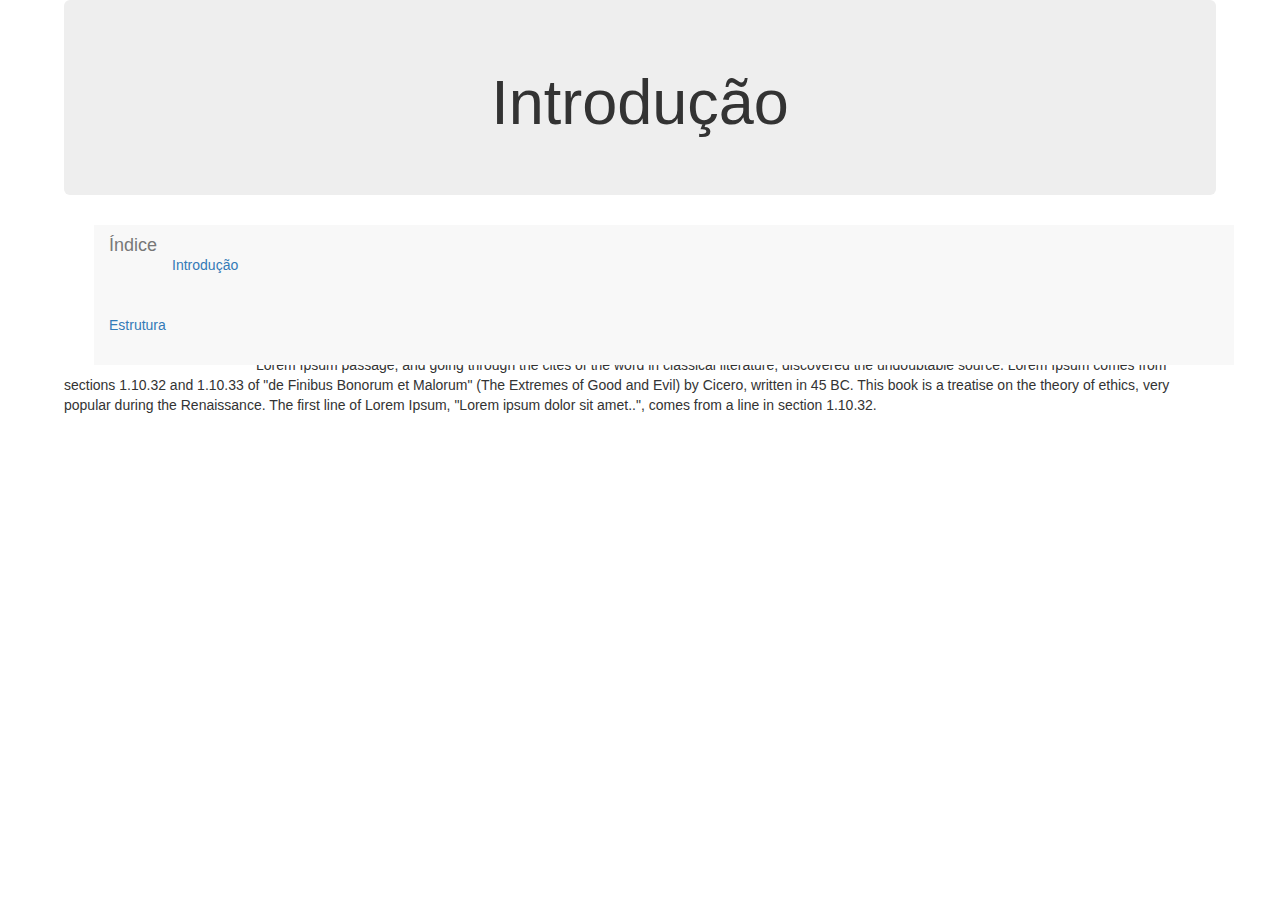
==== index.html @ c8971d62 "Versão inicial" ====
<html>
	<head>
		<!-- Use the bootstrap as design reference -->
		<link rel="stylesheet" href="https://maxcdn.bootstrapcdn.com/bootstrap/3.3.7/css/bootstrap.min.css">
		<script src="https://ajax.googleapis.com/ajax/libs/jquery/3.3.1/jquery.min.js"></script>
 		<script src="https://maxcdn.bootstrapcdn.com/bootstrap/3.3.7/js/bootstrap.min.js"></script>

 		<!-- Set character set to display latin characters -->
 		<meta charset="UTF-8">

 		<!-- Set author -->
 		 <meta name="author" content="Group 8">
 		 
 		<!-- Website title -->
		<title>Tutorial SPD</title>
	</head>

	<body>
		<!-- 
			Tópicos: Introdução, estrutura, narrativa, exemplos clássicos, erros (no meio da narrativa)
		-->
		<div class="container" style="width: 90%">
			<div class="row">
				<center>
					<div class="jumbotron">
						<!-- SECTION TITLE -->
						<h1>Introdução</h1>
					</div>
				</center>
			</div>
			<div class="row" style>
				<!-- MAIN NAVIGATION TAB -->
				<div class="col-sm-2">
					<nav class="container">
						<ul class="nav navbar-default">
							<li><a class="navbar-brand">Índice</a></li>
							<br>

							<li class="active"><a href="#">Introdução</a></li>
							<br>

							<li><a href="">Estrutura</a></li>
							<br>

							<!-- Exemplos clássicos -->

							<!-- Erros -->
						</ul>
					</nav>
				</div>
				<!-- SECTION CONTENT -->
				<div class="col-sm-14">
					<p>
						Lorem Ipsum is simply dummy text of the printing and typesetting industry. Lorem Ipsum has been the industry's standard dummy text ever since the 1500s, when an unknown printer took a galley of type and scrambled it to make a type specimen book. It has survived not only five centuries, but also the leap into electronic typesetting, remaining essentially unchanged. It was popularised in the 1960s with the release of Letraset sheets containing Lorem Ipsum passages, and more recently with desktop publishing software like Aldus PageMaker including versions of Lorem Ipsum.
					</p>

					<p>
						Contrary to popular belief, Lorem Ipsum is not simply random text. It has roots in a piece of classical Latin literature from 45 BC, making it over 2000 years old. Richard McClintock, a Latin professor at Hampden-Sydney College in Virginia, looked up one of the more obscure Latin words, consectetur, from a Lorem Ipsum passage, and going through the cites of the word in classical literature, discovered the undoubtable source. Lorem Ipsum comes from sections 1.10.32 and 1.10.33 of "de Finibus Bonorum et Malorum" (The Extremes of Good and Evil) by Cicero, written in 45 BC. This book is a treatise on the theory of ethics, very popular during the Renaissance. The first line of Lorem Ipsum, "Lorem ipsum dolor sit amet..", comes from a line in section 1.10.32.
					</p>
				</div>
			</div>
		</div>

	</body>
</html>
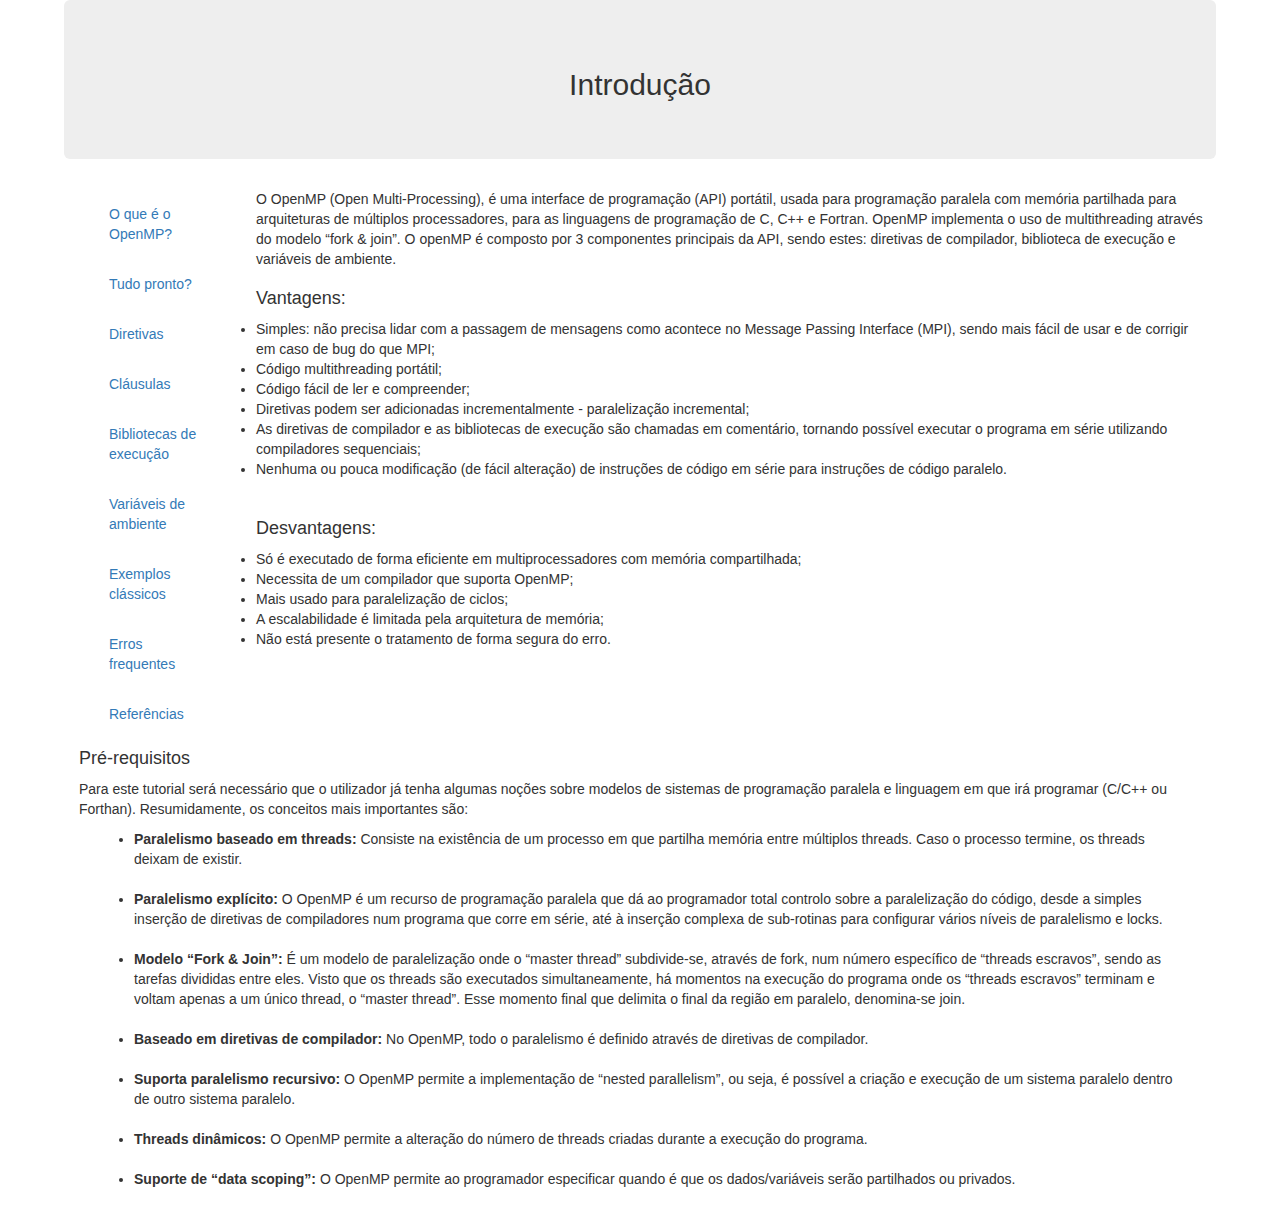
==== commit f5a4d6d8: "2.0" ====
--- a/index.html
+++ b/index.html
@@ -24,39 +24,89 @@
 				<center>
 					<div class="jumbotron">
 						<!-- SECTION TITLE -->
-						<h1>Introdução</h1>
+						<h2>Introdução</h2>
 					</div>
 				</center>
 			</div>
-			<div class="row" style>
+			<div class="row">
 				<!-- MAIN NAVIGATION TAB -->
 				<div class="col-sm-2">
-					<nav class="container">
-						<ul class="nav navbar-default">
-							<li><a class="navbar-brand">Índice</a></li>
+					<nav class="container-fluid">
+						<ul class="nav navbar-nav">
+							<li><a href="index.html">O que é o OpenMP?</a></li>
 							<br>
 
-							<li class="active"><a href="#">Introdução</a></li>
+							<li class="active"><a href="tudo_pronto.html">Tudo pronto?</a></li>
 							<br>
 
-							<li><a href="">Estrutura</a></li>
+							<li><a href="diretivas.html">Diretivas</a></li>
 							<br>
 
-							<!-- Exemplos clássicos -->
+							<li><a href="clausulas.html">Cláusulas</a></li>
+							<br>
 
-							<!-- Erros -->
+							<li><a href="execucao.html">Bibliotecas de execução</a></li>
+							<br>
+
+							<li><a href="variaveis.html">Variáveis de ambiente</a></li>
+							<br>
+
+							<li><a href="exemplos.html">Exemplos clássicos</a></li>
+							<br>
+
+							<li><a href="erros.html">Erros frequentes</a></li>
+							<br>
+
+							<li><a href="referencias.html">Referências</a></li>
+							<br>
 						</ul>
 					</nav>
 				</div>
 				<!-- SECTION CONTENT -->
 				<div class="col-sm-14">
 					<p>
-						Lorem Ipsum is simply dummy text of the printing and typesetting industry. Lorem Ipsum has been the industry's standard dummy text ever since the 1500s, when an unknown printer took a galley of type and scrambled it to make a type specimen book. It has survived not only five centuries, but also the leap into electronic typesetting, remaining essentially unchanged. It was popularised in the 1960s with the release of Letraset sheets containing Lorem Ipsum passages, and more recently with desktop publishing software like Aldus PageMaker including versions of Lorem Ipsum.
+						O OpenMP (Open Multi-Processing), é uma interface de programação (API) portátil, usada para programação paralela com memória partilhada para arquiteturas de múltiplos processadores, para as linguagens de programação de C, C++ e Fortran. OpenMP implementa o uso de multithreading através do modelo “fork & join”. O openMP é composto por 3 componentes principais da API, sendo estes: diretivas de compilador, biblioteca de execução e variáveis de ambiente.
 					</p>
 
-					<p>
-						Contrary to popular belief, Lorem Ipsum is not simply random text. It has roots in a piece of classical Latin literature from 45 BC, making it over 2000 years old. Richard McClintock, a Latin professor at Hampden-Sydney College in Virginia, looked up one of the more obscure Latin words, consectetur, from a Lorem Ipsum passage, and going through the cites of the word in classical literature, discovered the undoubtable source. Lorem Ipsum comes from sections 1.10.32 and 1.10.33 of "de Finibus Bonorum et Malorum" (The Extremes of Good and Evil) by Cicero, written in 45 BC. This book is a treatise on the theory of ethics, very popular during the Renaissance. The first line of Lorem Ipsum, "Lorem ipsum dolor sit amet..", comes from a line in section 1.10.32.
-					</p>
+					<div class="container-fluid">
+						<h4>Vantagens:</h4>
+						<ul>
+							<li>Simples: não precisa lidar com a passagem de mensagens como acontece no Message Passing Interface (MPI), sendo mais fácil de usar e de corrigir em caso de bug do que MPI; </li>
+							<li>Código multithreading portátil;</li>
+							<li>Código fácil de ler e compreender;</li>
+							<li>Diretivas podem ser adicionadas incrementalmente - paralelização incremental;</li>
+							<li>As diretivas de compilador e as bibliotecas de execução são chamadas em comentário, tornando possível executar o programa em série utilizando compiladores sequenciais;</li>
+							<li>Nenhuma ou pouca modificação (de fácil alteração) de instruções de código em série para instruções de código paralelo.</li>
+						</ul>
+						<br>
+						<h4>Desvantagens:</h4>
+						<ul>
+							<li>Só é executado de forma eficiente em multiprocessadores com memória compartilhada;</li>
+							<li>Necessita de um compilador que suporta OpenMP;</li>
+							<li>Mais usado para paralelização de ciclos;</li>
+							<li>A escalabilidade é limitada pela arquitetura de memória;</li>
+							<li>Não está presente o tratamento de forma segura do erro.</li>
+						</ul>
+					</div>
+					<div class="container-fluid">
+						<h4>Pré-requisitos</h4>
+						<p>
+							Para este tutorial será necessário que o utilizador já tenha algumas noções sobre modelos de sistemas de programação paralela e linguagem em que irá programar (C/C++ ou Forthan). Resumidamente, os conceitos mais importantes são:
+						</p>
+						<div class="container-fluid">
+							<ul>
+								<li><b>Paralelismo baseado em threads:</b> Consiste na existência de um processo em que partilha memória entre múltiplos threads. Caso o processo termine, os threads deixam de existir.</li><br>
+								<li><b>Paralelismo explícito:</b> O OpenMP é um recurso de programação paralela que dá ao programador total controlo sobre a paralelização do código, desde a simples inserção de diretivas de compiladores num programa que corre em série, até à inserção complexa de sub-rotinas para configurar vários níveis de paralelismo e locks.</li><br>
+								<li><b>Modelo “Fork & Join”:</b> É um modelo de paralelização onde o “master thread” subdivide-se, através de fork, num número específico de “threads escravos”, sendo as tarefas divididas entre eles. Visto que os threads são executados simultaneamente, há momentos na execução do programa onde os “threads escravos” terminam e voltam apenas a um único thread, o “master thread”. Esse momento final que delimita o final da região em paralelo, denomina-se join.</li><br>
+								<li><b>Baseado em diretivas de compilador:</b> No OpenMP, todo o paralelismo é definido através de diretivas de compilador.</li><br>
+								<li><b>Suporta paralelismo recursivo:</b> O OpenMP permite a implementação de “nested parallelism”, ou seja, é possível a criação e execução de um sistema paralelo dentro de outro sistema paralelo.</li><br>
+								<li><b>Threads dinâmicos:</b> O OpenMP permite a alteração do número de threads criadas durante a execução do programa.</li><br>
+								<li><b>Suporte de “data scoping”:</b> O OpenMP permite ao programador especificar quando é que os dados/variáveis serão partilhados ou privados.</li><br>
+							</ul>
+						</div>
+
+					</div>
+
 				</div>
 			</div>
 		</div>
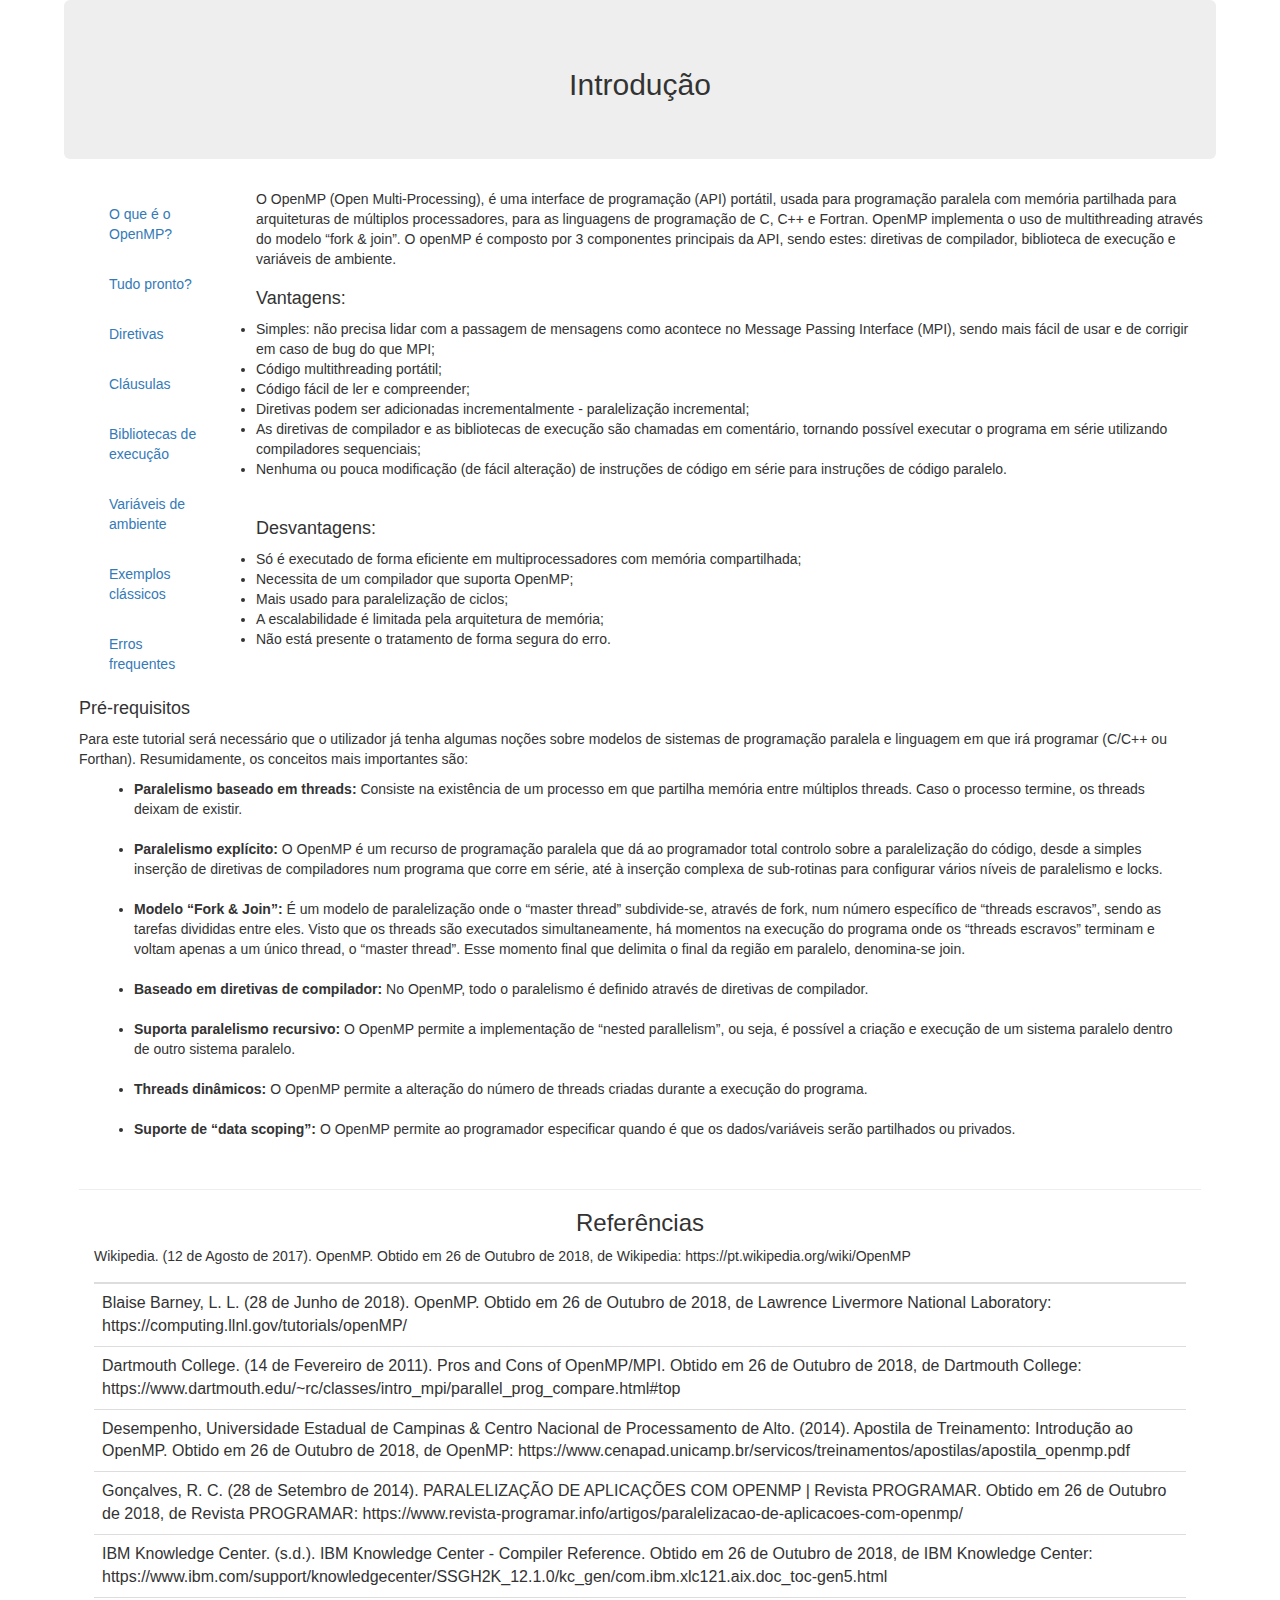
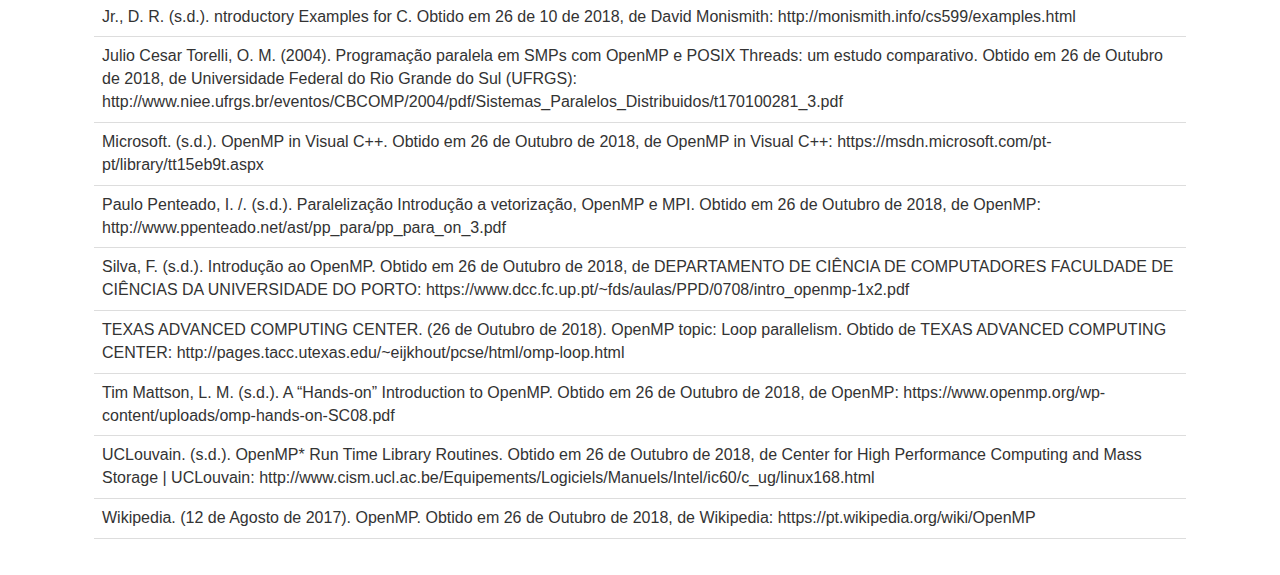
==== commit 51322529: "texto está feito" ====
--- a/index.html
+++ b/index.html
@@ -4,7 +4,7 @@
 		<link rel="stylesheet" href="https://maxcdn.bootstrapcdn.com/bootstrap/3.3.7/css/bootstrap.min.css">
 		<script src="https://ajax.googleapis.com/ajax/libs/jquery/3.3.1/jquery.min.js"></script>
  		<script src="https://maxcdn.bootstrapcdn.com/bootstrap/3.3.7/js/bootstrap.min.js"></script>
-
+ 		<script src="myscripts.js"></script>
  		<!-- Set character set to display latin characters -->
  		<meta charset="UTF-8">
 
@@ -56,9 +56,6 @@
 
 							<li><a href="erros.html">Erros frequentes</a></li>
 							<br>
-
-							<li><a href="referencias.html">Referências</a></li>
-							<br>
 						</ul>
 					</nav>
 				</div>
@@ -105,6 +102,35 @@
 							</ul>
 						</div>
 
+						<hr>
+
+						<center><h3>Referências</h3></center>
+						<div class="container-fluid">
+						<table class="table">
+							<thead><tr><th></th></tr></thead>
+							<tbody>
+								<tr>
+									<td>Blaise Barney, L. L. (28 de Junho de 2018). OpenMP. Obtido em 26 de Outubro de 2018, de Lawrence Livermore National Laboratory: https://computing.llnl.gov/tutorials/openMP/</td>
+								</tr>
+								<tr>
+									<td>Dartmouth College. (14 de Fevereiro de 2011). Pros and Cons of OpenMP/MPI. Obtido em 26 de Outubro de 2018, de Dartmouth College: https://www.dartmouth.edu/~rc/classes/intro_mpi/parallel_prog_compare.html#top</td>
+								</tr>
+								<tr><td>Desempenho, Universidade Estadual de Campinas & Centro Nacional de Processamento de Alto. (2014). Apostila de Treinamento: Introdução ao OpenMP. Obtido em 26 de Outubro de 2018, de OpenMP: https://www.cenapad.unicamp.br/servicos/treinamentos/apostilas/apostila_openmp.pdf</td></tr>
+								<tr><td>Gonçalves, R. C. (28 de Setembro de 2014). PARALELIZAÇÃO DE APLICAÇÕES COM OPENMP | Revista PROGRAMAR. Obtido em 26 de Outubro de 2018, de Revista PROGRAMAR: https://www.revista-programar.info/artigos/paralelizacao-de-aplicacoes-com-openmp/</td></tr>
+								<tr><td>IBM Knowledge Center. (s.d.). IBM Knowledge Center - Compiler Reference. Obtido em 26 de Outubro de 2018, de IBM Knowledge Center: https://www.ibm.com/support/knowledgecenter/SSGH2K_12.1.0/kc_gen/com.ibm.xlc121.aix.doc_toc-gen5.html</td></tr>
+								<tr><td>Jr., D. R. (s.d.). ntroductory Examples for C. Obtido em 26 de 10 de 2018, de David Monismith: http://monismith.info/cs599/examples.html</td></tr>
+								<tr><td>Julio Cesar Torelli, O. M. (2004). Programação paralela em SMPs com OpenMP e POSIX Threads: um estudo comparativo. Obtido em 26 de Outubro de 2018, de Universidade Federal do Rio Grande do Sul (UFRGS): http://www.niee.ufrgs.br/eventos/CBCOMP/2004/pdf/Sistemas_Paralelos_Distribuidos/t170100281_3.pdf</td></tr>
+								<tr><td>Microsoft. (s.d.). OpenMP in Visual C++. Obtido em 26 de Outubro de 2018, de OpenMP in Visual C++: https://msdn.microsoft.com/pt-pt/library/tt15eb9t.aspx</td></tr>
+								<tr><td>Paulo Penteado, I. /. (s.d.). Paralelização Introdução a vetorização, OpenMP e MPI. Obtido em 26 de Outubro de 2018, de OpenMP: http://www.ppenteado.net/ast/pp_para/pp_para_on_3.pdf</td></tr>
+								<tr><td>Silva, F. (s.d.). Introdução ao OpenMP. Obtido em 26 de Outubro de 2018, de DEPARTAMENTO DE CIÊNCIA DE COMPUTADORES FACULDADE DE CIÊNCIAS DA UNIVERSIDADE DO PORTO: https://www.dcc.fc.up.pt/~fds/aulas/PPD/0708/intro_openmp-1x2.pdf</td></tr>
+								<tr><td>TEXAS ADVANCED COMPUTING CENTER. (26 de Outubro de 2018). OpenMP topic: Loop parallelism. Obtido de TEXAS ADVANCED COMPUTING CENTER: http://pages.tacc.utexas.edu/~eijkhout/pcse/html/omp-loop.html</td></tr>
+								<tr><td>Tim Mattson, L. M. (s.d.). A “Hands-on” Introduction to OpenMP. Obtido em 26 de Outubro de 2018, de OpenMP: https://www.openmp.org/wp-content/uploads/omp-hands-on-SC08.pdf</td></tr>
+								<tr><td>UCLouvain. (s.d.). OpenMP* Run Time Library Routines. Obtido em 26 de Outubro de 2018, de Center for High Performance Computing and Mass Storage | UCLouvain: http://www.cism.ucl.ac.be/Equipements/Logiciels/Manuels/Intel/ic60/c_ug/linux168.html</td></tr>
+								<tr><td>Wikipedia. (12 de Agosto de 2017). OpenMP. Obtido em 26 de Outubro de 2018, de Wikipedia: https://pt.wikipedia.org/wiki/OpenMP</td></tr>
+								<tr>Wikipedia. (12 de Agosto de 2017). OpenMP. Obtido em 26 de Outubro de 2018, de Wikipedia: https://pt.wikipedia.org/wiki/OpenMP<td></td></tr>
+							</tbody>
+						</table>
+					</div>
 					</div>
 
 				</div>
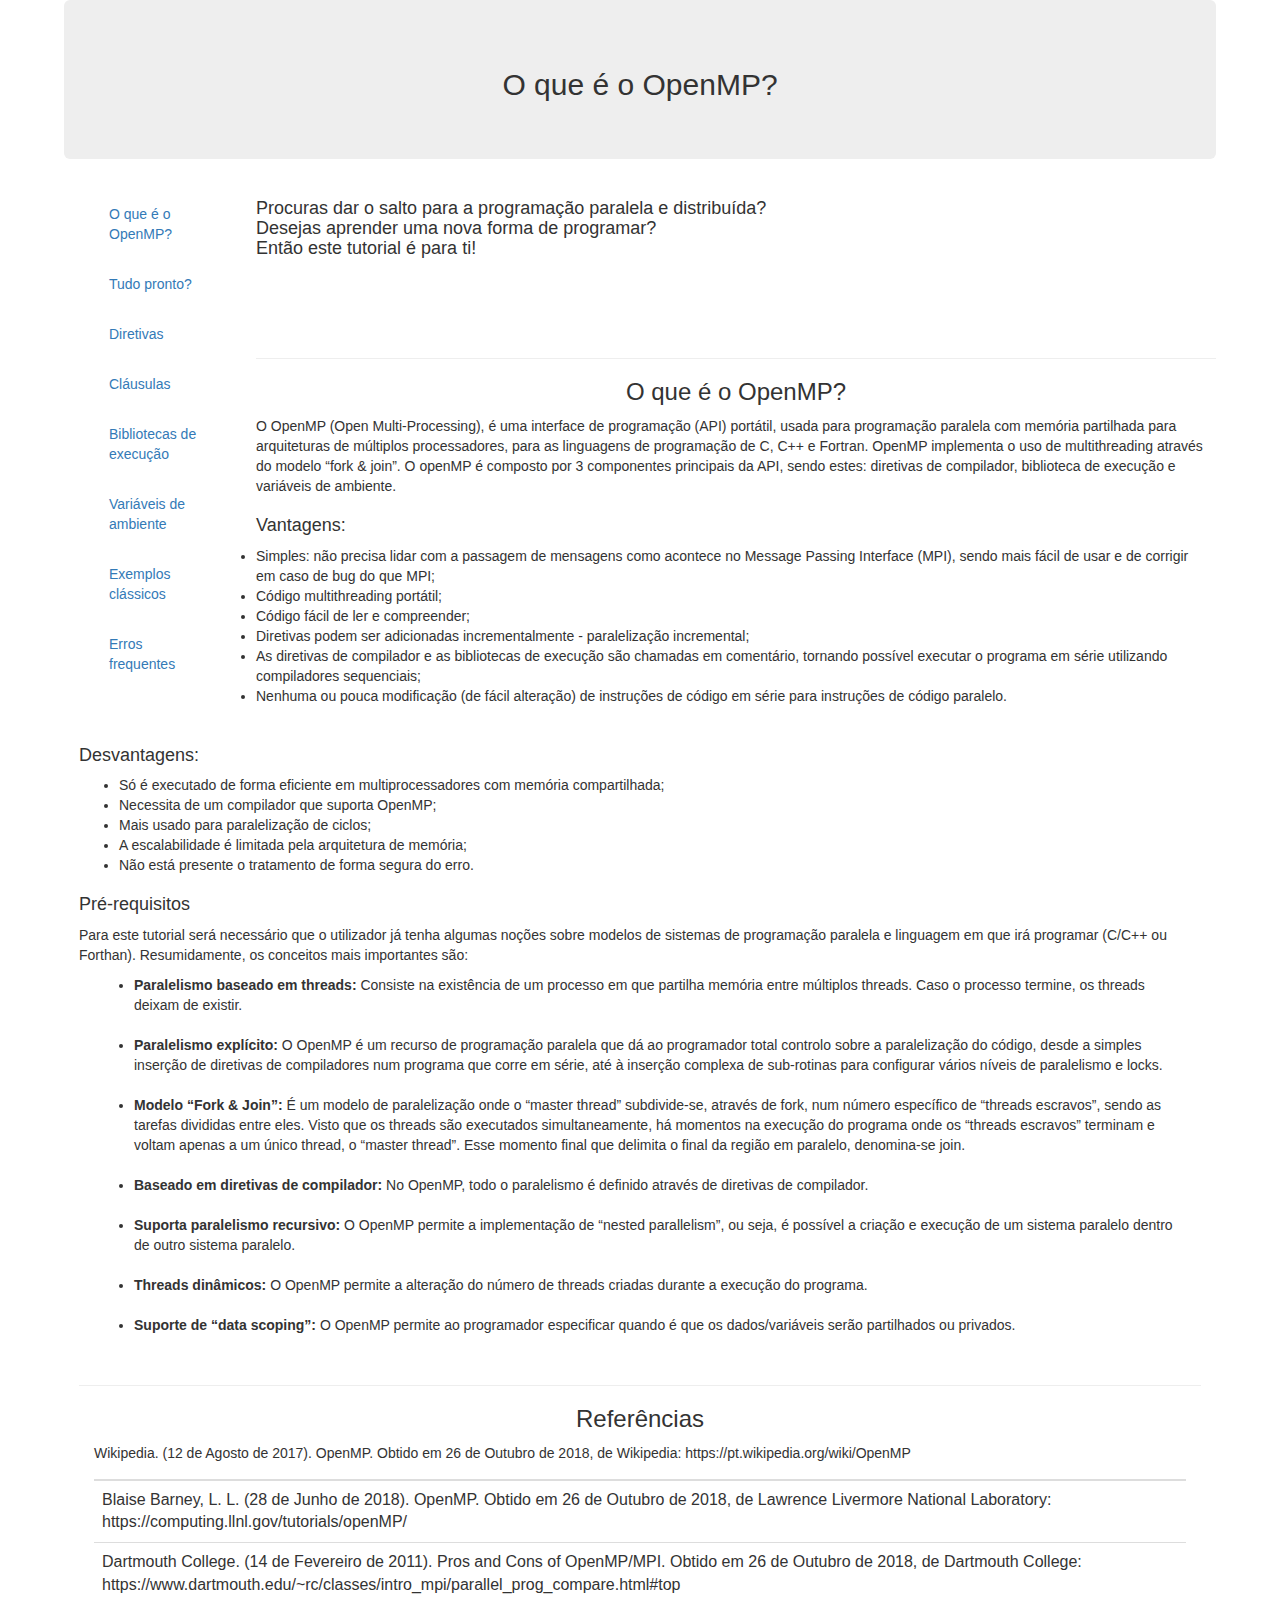
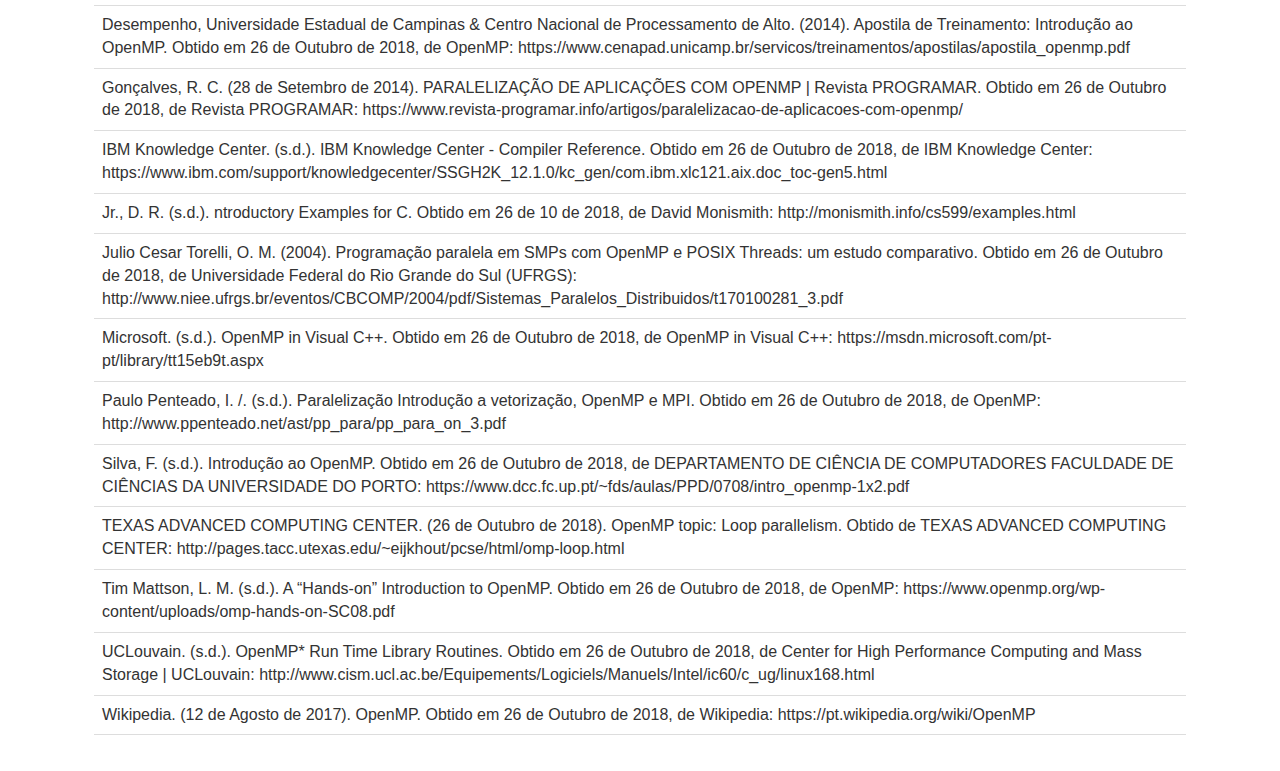
==== commit 4bd93ad2: "a" ====
--- a/index.html
+++ b/index.html
@@ -24,7 +24,7 @@
 				<center>
 					<div class="jumbotron">
 						<!-- SECTION TITLE -->
-						<h2>Introdução</h2>
+						<h2>O que é o OpenMP?</h2>
 					</div>
 				</center>
 			</div>
@@ -61,6 +61,20 @@
 				</div>
 				<!-- SECTION CONTENT -->
 				<div class="col-sm-14">
+
+					<p>
+						<h4>Procuras dar o salto para a programação paralela e distribuída? <br>
+							Desejas aprender uma nova forma de programar? <br>
+							Então este tutorial é para ti!</h4>
+							<br><br>
+							
+					</p>
+
+					<br>
+
+					<hr>
+
+						<center><h3>O que é o OpenMP?</h3></center>
 					<p>
 						O OpenMP (Open Multi-Processing), é uma interface de programação (API) portátil, usada para programação paralela com memória partilhada para arquiteturas de múltiplos processadores, para as linguagens de programação de C, C++ e Fortran. OpenMP implementa o uso de multithreading através do modelo “fork & join”. O openMP é composto por 3 componentes principais da API, sendo estes: diretivas de compilador, biblioteca de execução e variáveis de ambiente.
 					</p>
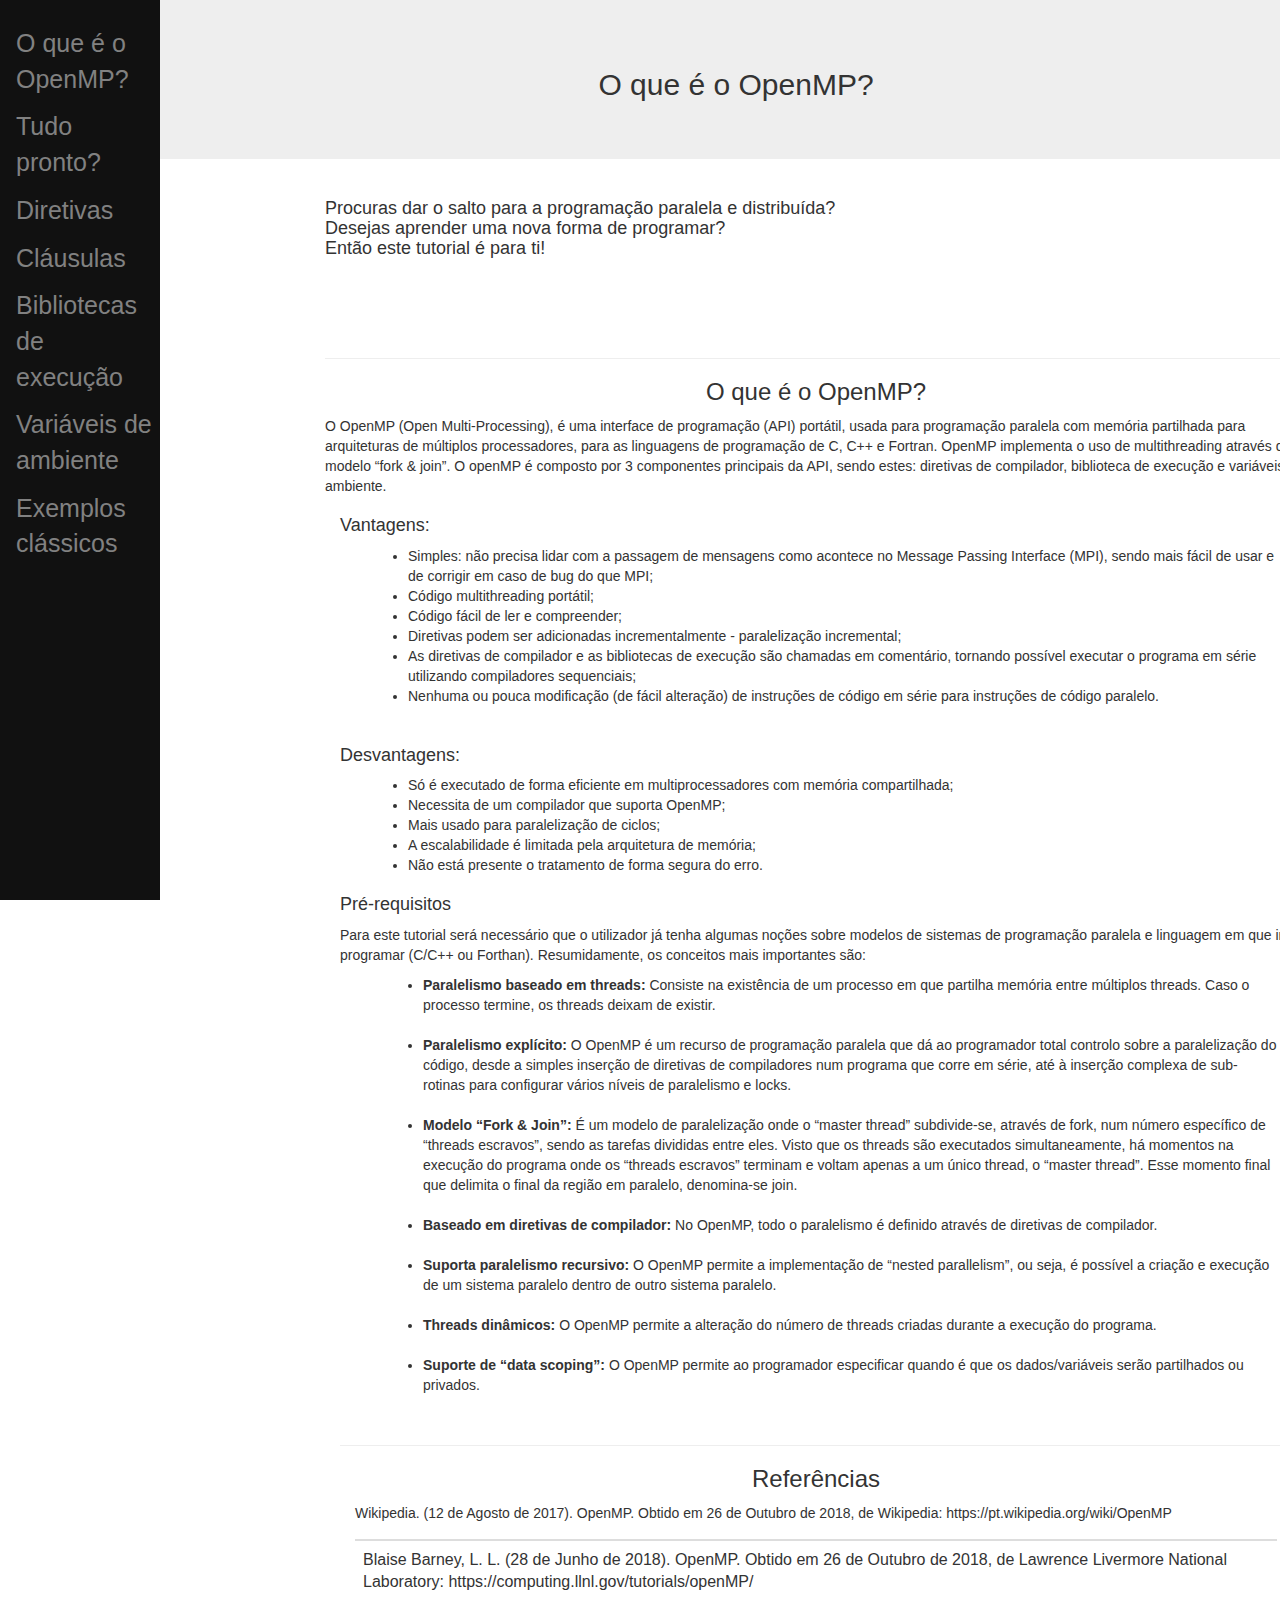
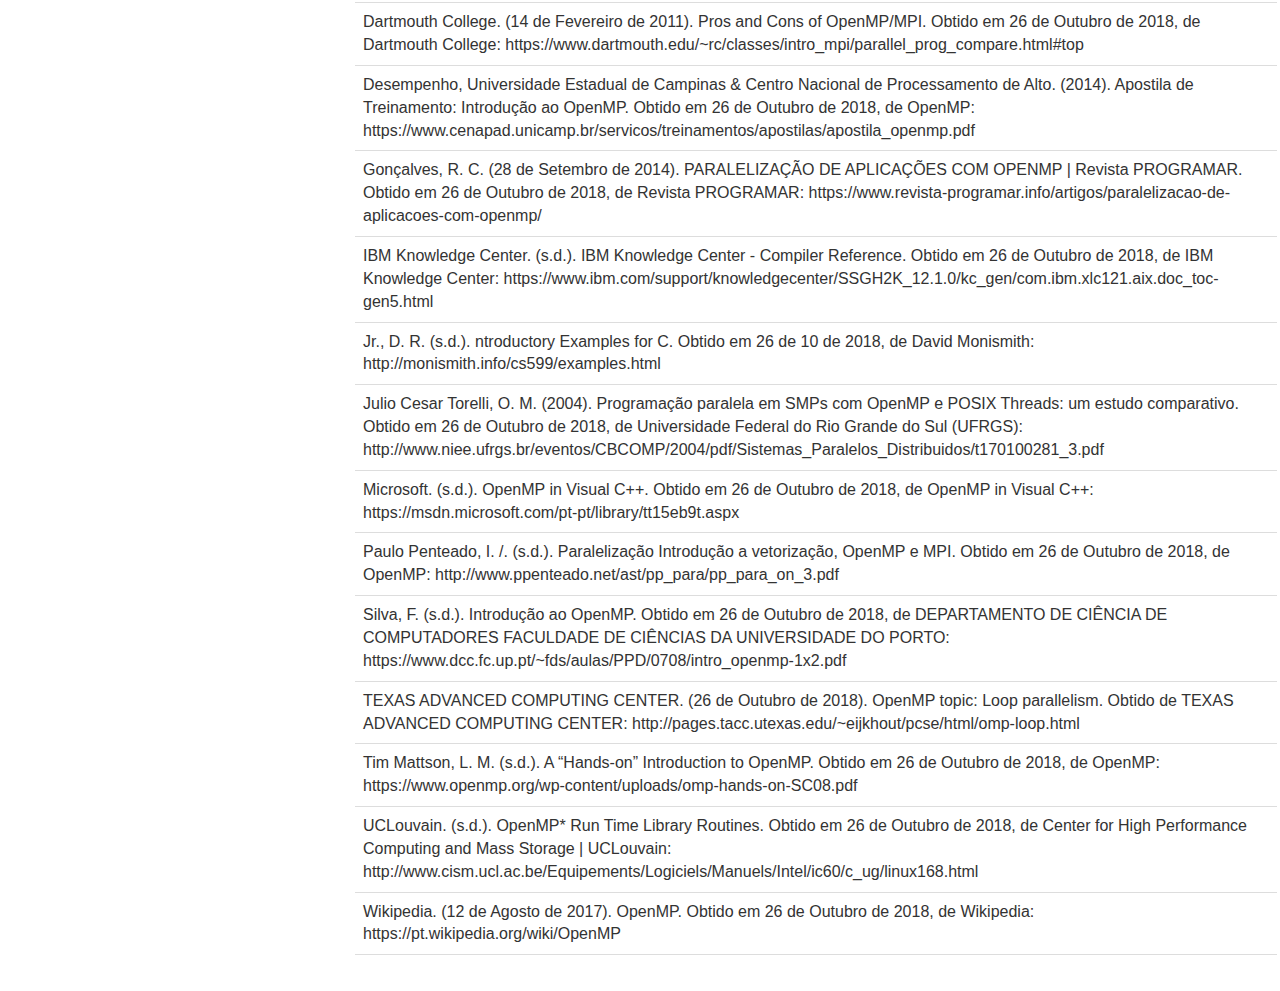
==== commit b15c25d1: "versão final" ====
--- a/index.html
+++ b/index.html
@@ -6,8 +6,8 @@
  		<script src="https://maxcdn.bootstrapcdn.com/bootstrap/3.3.7/js/bootstrap.min.js"></script>
  		<script src="myscripts.js"></script>
  		<!-- Set character set to display latin characters -->
- 		<meta charset="UTF-8">
-
+	 		<meta charset="UTF-8">
+	 		 <link href="style.css" rel="stylesheet">
  		<!-- Set author -->
  		 <meta name="author" content="Group 8">
  		 
@@ -19,7 +19,7 @@
 		<!-- 
 			Tópicos: Introdução, estrutura, narrativa, exemplos clássicos, erros (no meio da narrativa)
 		-->
-		<div class="container" style="width: 90%">
+		<div class="container main" style="width: 90%">
 			<div class="row">
 				<center>
 					<div class="jumbotron">
@@ -30,37 +30,17 @@
 			</div>
 			<div class="row">
 				<!-- MAIN NAVIGATION TAB -->
-				<div class="col-sm-2">
-					<nav class="container-fluid">
-						<ul class="nav navbar-nav">
-							<li><a href="index.html">O que é o OpenMP?</a></li>
-							<br>
-
-							<li class="active"><a href="tudo_pronto.html">Tudo pronto?</a></li>
-							<br>
-
-							<li><a href="diretivas.html">Diretivas</a></li>
-							<br>
-
-							<li><a href="clausulas.html">Cláusulas</a></li>
-							<br>
-
-							<li><a href="execucao.html">Bibliotecas de execução</a></li>
-							<br>
-
-							<li><a href="variaveis.html">Variáveis de ambiente</a></li>
-							<br>
-
-							<li><a href="exemplos.html">Exemplos clássicos</a></li>
-							<br>
-
-							<li><a href="erros.html">Erros frequentes</a></li>
-							<br>
-						</ul>
-					</nav>
-				</div>
+  	<div class="sidenav">
+    <a href="index.html">O que é o OpenMP?</a>
+    <a href="tudo_pronto.html">Tudo pronto?</a>
+    <a href="diretivas.html">Diretivas</a>
+    <a href="clausulas.html">Cláusulas</a>
+    <a href="execucao.html">Bibliotecas de execução</a>
+    <a href="variaveis.html">Variáveis de ambiente</a>
+    <a href="exemplos.html">Exemplos clássicos</a>
+  </div>
 				<!-- SECTION CONTENT -->
-				<div class="col-sm-14">
+				<div class="main">
 
 					<p>
 						<h4>Procuras dar o salto para a programação paralela e distribuída? <br>
--- a/style.css
+++ b/style.css
@@ -0,0 +1,67 @@
+body {
+    font-family: "Lato", sans-serif;
+}
+
+.sidenav {
+    height: 100%;
+    width: 160px;
+    position: fixed;
+    z-index: 1;
+    top: 0;
+    left: 0;
+    background-color: #111;
+    overflow-x: hidden;
+    padding-top: 20px;
+}
+
+.sidenav a {
+    padding: 6px 8px 6px 16px;
+    text-decoration: none;
+    font-size: 25px;
+    color: #818181;
+    display: block;
+}
+
+.sidenav a:hover {
+    color: #f1f1f1;
+}
+
+.main {
+    margin-left: 160px; /* Same as the width of the sidenav */
+    padding: 0px 10px;
+}
+
+@media screen and (max-height: 450px) {
+    .sidenav {padding-top: 15px;}
+    .sidenav a {font-size: 18px;}
+}
+
+li {
+  margin-left: 2em;
+}
+
+.tg  {
+  border-collapse:collapse;
+  border-spacing:0;
+}
+
+.tg td {
+  border-style:solid;
+  border-width:1px;
+  overflow:hidden;
+  word-break:normal;
+  border-color:black;
+}
+
+.tg th {
+  font-weight:normal;
+  border-style:solid;
+  border-width:1px;
+  overflow:hidden;
+  word-break:normal;
+  border-color:black;
+}
+
+.tg .tg-hgcj{font-weight:bold;text-align:center}
+.tg .tg-0lax{text-align:left;vertical-align:top}
+.tg .tg-amwm{font-weight:bold;text-align:center;vertical-align:top}
